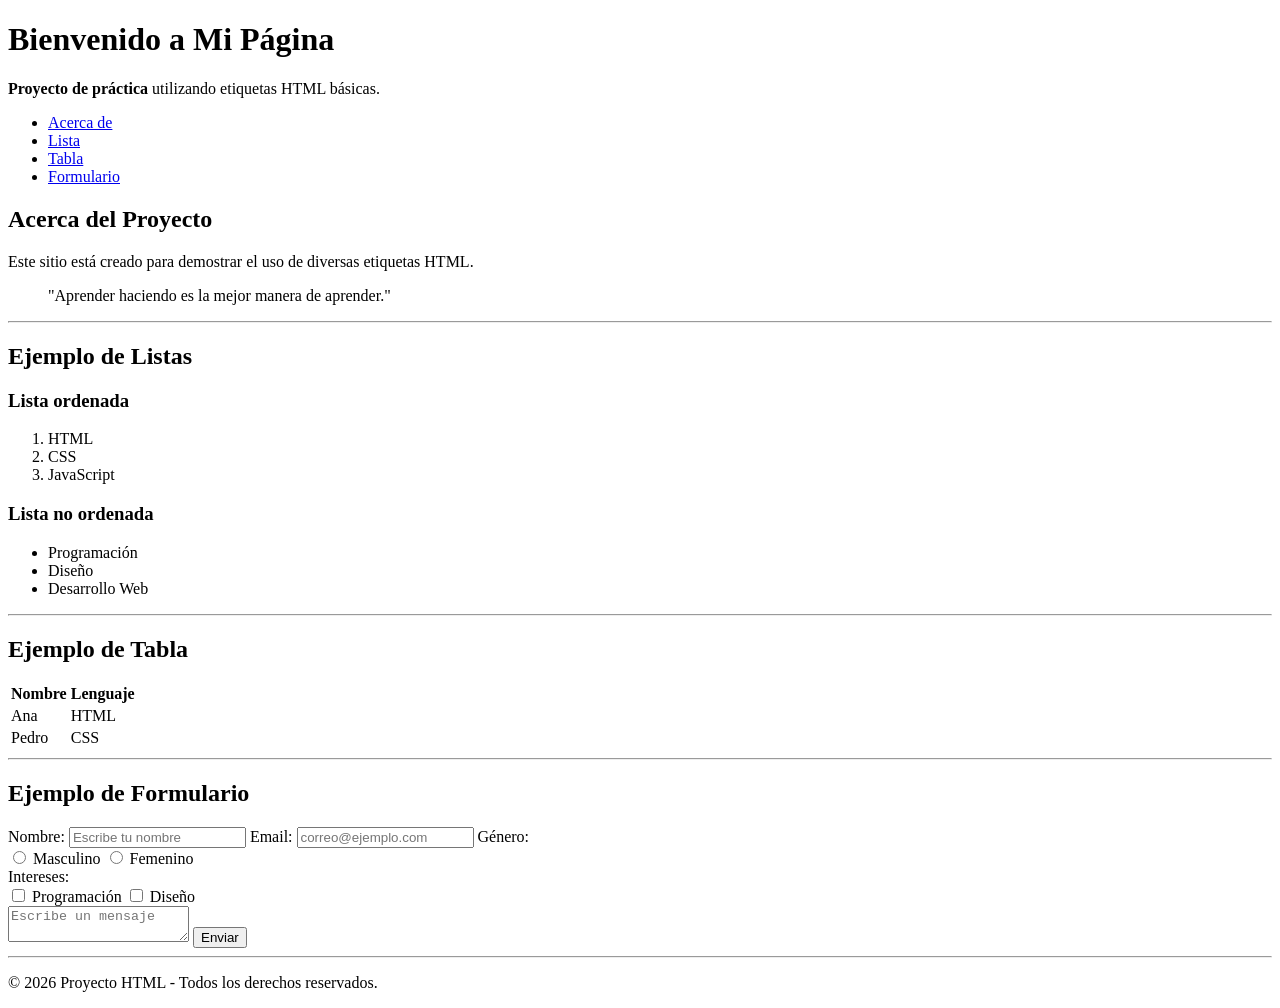
==== pagina1.html @ aafdcb73 "Add initial HTML structure for the project" ====
<!DOCTYPE html>
<html lang="es">
<head>
    <meta charset="UTF-8">
    <meta name="viewport" content="width=device-width, initial-scale=1.0">
    <title>Proyecto HTML - Ejemplo</title>
    <link rel="stylesheet" href="style.css">
</head>
<body>
    <header>
        <h1>Bienvenido a Mi Página</h1>
        <p><strong>Proyecto de práctica</strong> utilizando etiquetas HTML básicas.</p>
        <nav>
            <ul>
                <li><a href="#seccion1">Acerca de</a></li>
                <li><a href="#seccion2">Lista</a></li>
                <li><a href="#seccion3">Tabla</a></li>
                <li><a href="#seccion4">Formulario</a></li>
            </ul>
        </nav>
    </header>

    <section id="seccion1">
        <h2>Acerca del Proyecto</h2>
        <p>Este sitio está creado para demostrar el uso de diversas etiquetas HTML.</p>
        <blockquote>"Aprender haciendo es la mejor manera de aprender."</blockquote>
        <hr>
    </section>

    <section id="seccion2">
        <h2>Ejemplo de Listas</h2>
        <h3>Lista ordenada</h3>
        <ol>
            <li>HTML</li>
            <li>CSS</li>
            <li>JavaScript</li>
        </ol>

        <h3>Lista no ordenada</h3>
        <ul>
            <li>Programación</li>
            <li>Diseño</li>
            <li>Desarrollo Web</li>
        </ul>
        <hr>
    </section>

    <section id="seccion3">
        <h2>Ejemplo de Tabla</h2>
        <table>
            <thead>
                <tr>
                    <th>Nombre</th>
                    <th>Lenguaje</th>
                </tr>
            </thead>
            <tbody>
                <tr>
                    <td>Ana</td>
                    <td>HTML</td>
                </tr>
                <tr>
                    <td>Pedro</td>
                    <td>CSS</td>
                </tr>
            </tbody>
        </table>
        <hr>
    </section>

    <section id="seccion4">
        <h2>Ejemplo de Formulario</h2>
        <form>
            <label for="nombre">Nombre:</label>
            <input type="text" id="nombre" placeholder="Escribe tu nombre">

            <label for="email">Email:</label>
            <input type="email" id="email" placeholder="correo@ejemplo.com">

            <label>Género:</label>
<div class="radio-group">
    <input type="radio" id="masculino" name="genero" value="masculino">
    <label for="masculino">Masculino</label>

    <input type="radio" id="femenino" name="genero" value="femenino">
    <label for="femenino">Femenino</label>
</div>

<label>Intereses:</label>
<div class="check-group">
    <input type="checkbox" id="programacion" value="programacion">
    <label for="programacion">Programación</label>

    <input type="checkbox" id="diseno" value="diseno">
    <label for="diseno">Diseño</label>
</div>


            <textarea placeholder="Escribe un mensaje"></textarea>

            <button type="submit">Enviar</button>
        </form>
        <hr>
    </section>

    <footer>
        <p>&copy; 2026 Proyecto HTML - Todos los derechos reservados.</p>
    </footer>
</body>
</html>
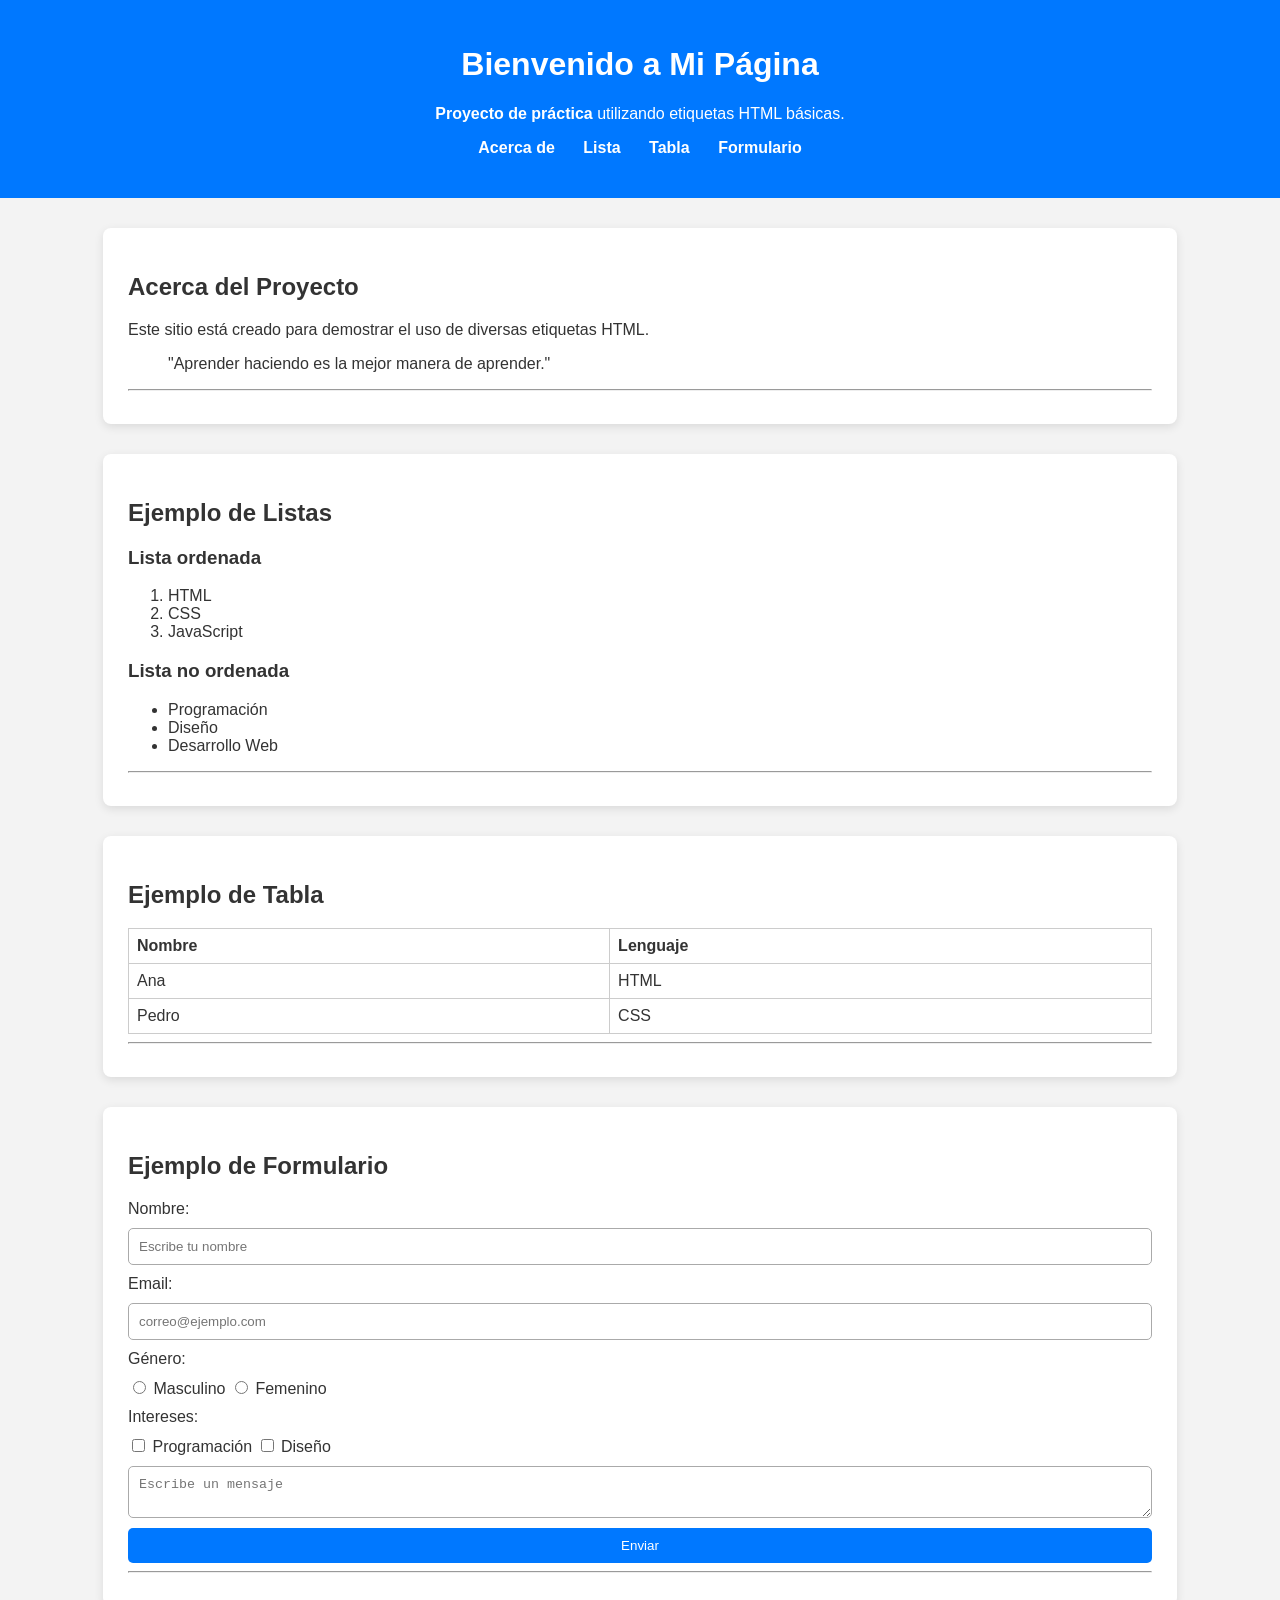
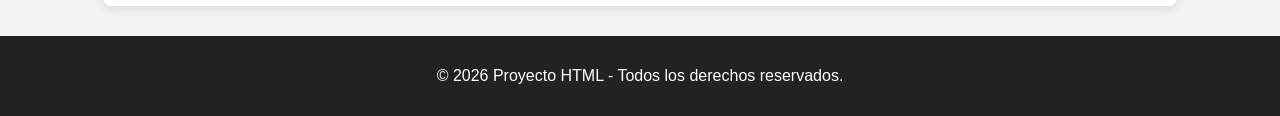
==== commit 60a7c091: "Add files via upload" ====
--- a/pagina1.html
+++ b/pagina1.html
@@ -1,110 +1,110 @@
-<!DOCTYPE html>
-<html lang="es">
-<head>
-    <meta charset="UTF-8">
-    <meta name="viewport" content="width=device-width, initial-scale=1.0">
-    <title>Proyecto HTML - Ejemplo</title>
-    <link rel="stylesheet" href="style.css">
-</head>
-<body>
-    <header>
-        <h1>Bienvenido a Mi Página</h1>
-        <p><strong>Proyecto de práctica</strong> utilizando etiquetas HTML básicas.</p>
-        <nav>
-            <ul>
-                <li><a href="#seccion1">Acerca de</a></li>
-                <li><a href="#seccion2">Lista</a></li>
-                <li><a href="#seccion3">Tabla</a></li>
-                <li><a href="#seccion4">Formulario</a></li>
-            </ul>
-        </nav>
-    </header>
-
-    <section id="seccion1">
-        <h2>Acerca del Proyecto</h2>
-        <p>Este sitio está creado para demostrar el uso de diversas etiquetas HTML.</p>
-        <blockquote>"Aprender haciendo es la mejor manera de aprender."</blockquote>
-        <hr>
-    </section>
-
-    <section id="seccion2">
-        <h2>Ejemplo de Listas</h2>
-        <h3>Lista ordenada</h3>
-        <ol>
-            <li>HTML</li>
-            <li>CSS</li>
-            <li>JavaScript</li>
-        </ol>
-
-        <h3>Lista no ordenada</h3>
-        <ul>
-            <li>Programación</li>
-            <li>Diseño</li>
-            <li>Desarrollo Web</li>
-        </ul>
-        <hr>
-    </section>
-
-    <section id="seccion3">
-        <h2>Ejemplo de Tabla</h2>
-        <table>
-            <thead>
-                <tr>
-                    <th>Nombre</th>
-                    <th>Lenguaje</th>
-                </tr>
-            </thead>
-            <tbody>
-                <tr>
-                    <td>Ana</td>
-                    <td>HTML</td>
-                </tr>
-                <tr>
-                    <td>Pedro</td>
-                    <td>CSS</td>
-                </tr>
-            </tbody>
-        </table>
-        <hr>
-    </section>
-
-    <section id="seccion4">
-        <h2>Ejemplo de Formulario</h2>
-        <form>
-            <label for="nombre">Nombre:</label>
-            <input type="text" id="nombre" placeholder="Escribe tu nombre">
-
-            <label for="email">Email:</label>
-            <input type="email" id="email" placeholder="correo@ejemplo.com">
-
-            <label>Género:</label>
-<div class="radio-group">
-    <input type="radio" id="masculino" name="genero" value="masculino">
-    <label for="masculino">Masculino</label>
-
-    <input type="radio" id="femenino" name="genero" value="femenino">
-    <label for="femenino">Femenino</label>
-</div>
-
-<label>Intereses:</label>
-<div class="check-group">
-    <input type="checkbox" id="programacion" value="programacion">
-    <label for="programacion">Programación</label>
-
-    <input type="checkbox" id="diseno" value="diseno">
-    <label for="diseno">Diseño</label>
-</div>
-
-
-            <textarea placeholder="Escribe un mensaje"></textarea>
-
-            <button type="submit">Enviar</button>
-        </form>
-        <hr>
-    </section>
-
-    <footer>
-        <p>&copy; 2026 Proyecto HTML - Todos los derechos reservados.</p>
-    </footer>
-</body>
-</html>
+<!DOCTYPE html>
+<html lang="es">
+<head>
+    <meta charset="UTF-8">
+    <meta name="viewport" content="width=device-width, initial-scale=1.0">
+    <title>Proyecto HTML - Ejemplo</title>
+    <link rel="stylesheet" href="style.css">
+</head>
+<body>
+    <header>
+        <h1>Bienvenido a Mi Página</h1>
+        <p><strong>Proyecto de práctica</strong> utilizando etiquetas HTML básicas.</p>
+        <nav>
+            <ul>
+                <li><a href="#seccion1">Acerca de</a></li>
+                <li><a href="#seccion2">Lista</a></li>
+                <li><a href="#seccion3">Tabla</a></li>
+                <li><a href="#seccion4">Formulario</a></li>
+            </ul>
+        </nav>
+    </header>
+
+    <section id="seccion1">
+        <h2>Acerca del Proyecto</h2>
+        <p>Este sitio está creado para demostrar el uso de diversas etiquetas HTML.</p>
+        <blockquote>"Aprender haciendo es la mejor manera de aprender."</blockquote>
+        <hr>
+    </section>
+
+    <section id="seccion2">
+        <h2>Ejemplo de Listas</h2>
+        <h3>Lista ordenada</h3>
+        <ol>
+            <li>HTML</li>
+            <li>CSS</li>
+            <li>JavaScript</li>
+        </ol>
+
+        <h3>Lista no ordenada</h3>
+        <ul>
+            <li>Programación</li>
+            <li>Diseño</li>
+            <li>Desarrollo Web</li>
+        </ul>
+        <hr>
+    </section>
+
+    <section id="seccion3">
+        <h2>Ejemplo de Tabla</h2>
+        <table>
+            <thead>
+                <tr>
+                    <th>Nombre</th>
+                    <th>Lenguaje</th>
+                </tr>
+            </thead>
+            <tbody>
+                <tr>
+                    <td>Ana</td>
+                    <td>HTML</td>
+                </tr>
+                <tr>
+                    <td>Pedro</td>
+                    <td>CSS</td>
+                </tr>
+            </tbody>
+        </table>
+        <hr>
+    </section>
+
+    <section id="seccion4">
+        <h2>Ejemplo de Formulario</h2>
+        <form>
+            <label for="nombre">Nombre:</label>
+            <input type="text" id="nombre" placeholder="Escribe tu nombre">
+
+            <label for="email">Email:</label>
+            <input type="email" id="email" placeholder="correo@ejemplo.com">
+
+            <label>Género:</label>
+<div class="radio-group">
+    <input type="radio" id="masculino" name="genero" value="masculino">
+    <label for="masculino">Masculino</label>
+
+    <input type="radio" id="femenino" name="genero" value="femenino">
+    <label for="femenino">Femenino</label>
+</div>
+
+<label>Intereses:</label>
+<div class="check-group">
+    <input type="checkbox" id="programacion" value="programacion">
+    <label for="programacion">Programación</label>
+
+    <input type="checkbox" id="diseno" value="diseno">
+    <label for="diseno">Diseño</label>
+</div>
+
+
+            <textarea placeholder="Escribe un mensaje"></textarea>
+
+            <button type="submit">Enviar</button>
+        </form>
+        <hr>
+    </section>
+
+    <footer>
+        <p>&copy; 2026 Proyecto HTML - Todos los derechos reservados.</p>
+    </footer>
+</body>
+</html>
--- a/style.css
+++ b/style.css
@@ -0,0 +1,82 @@
+body {
+    font-family: Arial, Helvetica, sans-serif;
+    margin: 0;
+    background: #f3f3f3;
+    color: #333;
+}
+
+header {
+    background: #0078ff;
+    color: white;
+    padding: 25px;
+    text-align: center;
+}
+
+nav ul {
+    list-style: none;
+    padding: 0;
+    margin-top: 10px;
+}
+
+nav ul li {
+    display: inline-block;
+    margin: 0 12px;
+}
+
+nav ul li a {
+    color: white;
+    text-decoration: none;
+    font-weight: bold;
+}
+
+section {
+    width: 80%;
+    margin: 30px auto;
+    background: white;
+    padding: 25px;
+    border-radius: 8px;
+    box-shadow: 0px 3px 10px rgba(0, 0, 0, .1);
+}
+
+table {
+    width: 100%;
+    border-collapse: collapse;
+    margin-top: 15px;
+}
+
+table th, table td {
+    border: 1px solid #ccc;
+    padding: 8px;
+    text-align: left;
+}
+
+form {
+    display: flex;
+    flex-direction: column;
+    gap: 10px;
+}
+
+input, textarea, button {
+    padding: 10px;
+    border-radius: 5px;
+    border: 1px solid #aaa;
+}
+
+button {
+    background: #0078ff;
+    color: white;
+    cursor: pointer;
+    border: none;
+}
+
+button:hover {
+    background: #005fcc;
+}
+
+footer {
+    text-align: center;
+    padding: 15px;
+    background: #222;
+    color: white;
+    margin-top: 30px;
+}
